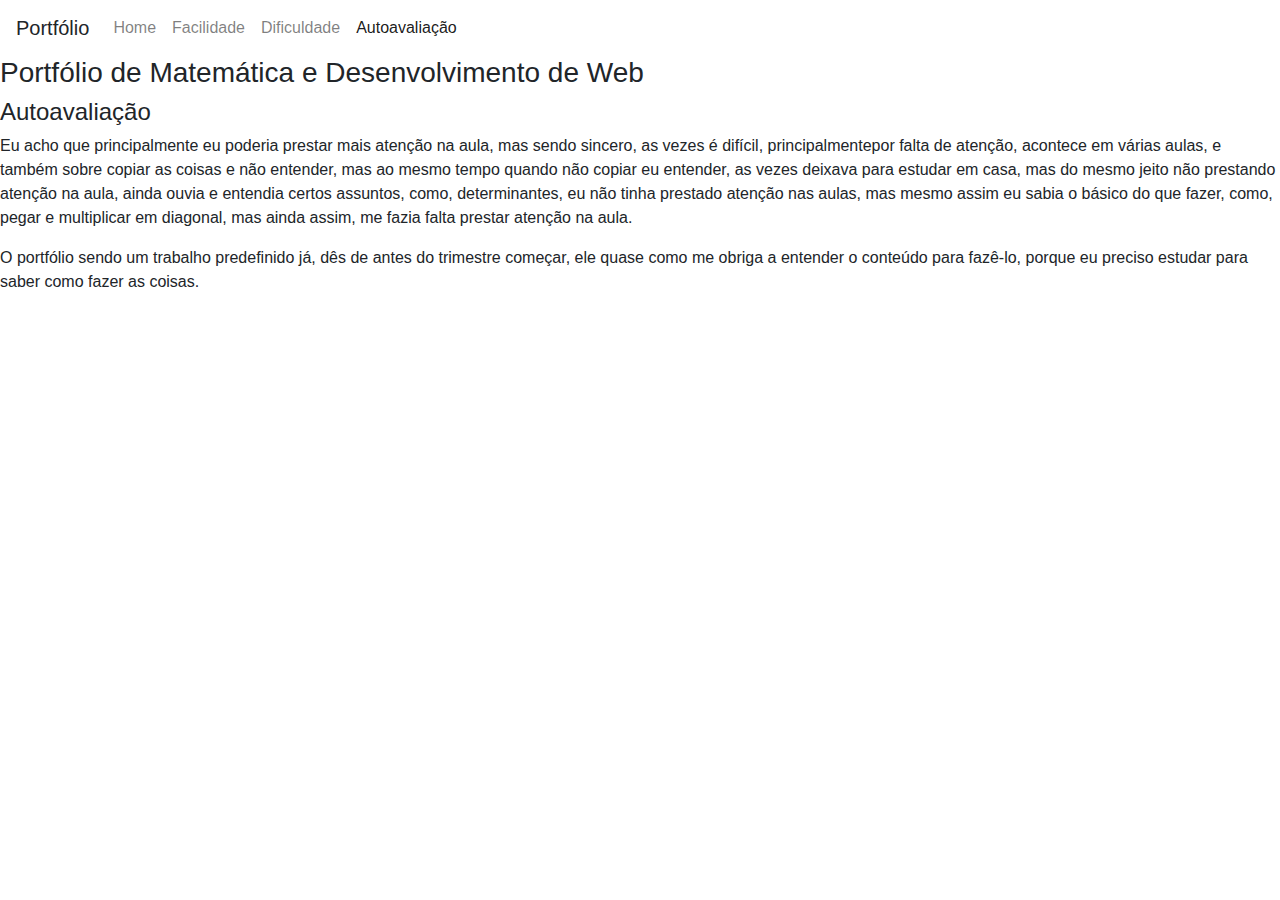
==== av.html @ 26d3a1cf "Add files via upload" ====
<!DOCTYPE html>
<html lang="pt-br">

<head>
    <meta charset="utf-8">
    <meta name="viewport" content="width=device-width, initial-scale=1">
    <link rel="stylesheet" href="https://maxcdn.bootstrapcdn.com/bootstrap/4.3.1/css/bootstrap.min.css">
    <script src="https://ajax.googleapis.com/ajax/libs/jquery/3.4.0/jquery.min.js"></script>
    <script src="https://cdnjs.cloudflare.com/ajax/libs/popper.js/1.14.7/umd/popper.min.js"></script>
    <script src="https://maxcdn.bootstrapcdn.com/bootstrap/4.3.1/js/bootstrap.min.js"></script>
    <meta http-equiv="X-UA-Compatible" content="IE=edge">
    <link rel="stylesheet" href="css/style.css">
    <link rel="preload" href="css/style.css" as="style">
    <link rel="preload" href="JS/menu.js" as="script">
    <link rel="stylesheet" href="css/style.css">
    <title>Portfólio</title>
</head>

<body background="img/background/background4.jpg">

    <div class="dav">
        <nav class="navbar navbar-expand-lg navbar-light">
            <a class="navbar-brand">Portfólio</a>
            <button class="navbar-toggler" type="button" data-toggle="collapse" data-target="#navbarNavAltMarkup"
                aria-controls="navbarNavAltMarkup" aria-expanded="false" aria-label="Toggle navigation">
                <span class="navbar-toggler-icon"></span>
            </button>
            <div class="collapse navbar-collapse" id="navbarNavAltMarkup">
                <div class="navbar-nav">
                    <a class="nav-item nav-link" href="index.html">Home</a>
                    <a class="nav-item nav-link" href="facil.html">Facilidade</a>
                    <a class="nav-item nav-link" href="dificil.html">Dificuldade</a>
                    <a class="nav-item nav-link active" href="av.html">Autoavaliação<span
                            class="sr-only">(current)</span></a>
                </div>
            </div>
        </nav>
    </div>

    <div class="titulo">

        <h3>Portfólio de Matemática e Desenvolvimento de Web</h3>

        <h4>

            Autoavaliação

        </h4>

    </div>

    <div class="div">

        <p class="margem">

            Eu acho que principalmente eu poderia prestar mais atenção na aula, mas sendo sincero, as vezes é difícil,
            principalmentepor falta de atenção, acontece em várias aulas, e também sobre copiar as coisas e não
            entender, mas ao mesmo tempo quando não copiar eu entender, as vezes deixava para estudar em casa, mas do
            mesmo jeito não prestando atenção na aula, ainda ouvia e entendia certos assuntos, como, determinantes, eu
            não tinha prestado atenção nas aulas, mas mesmo assim eu sabia o básico do que fazer, como, pegar e
            multiplicar em diagonal, mas ainda assim, me fazia falta prestar atenção na aula.

        </p>

        <p class="margem">

            O portfólio sendo um trabalho predefinido já, dês de antes do trimestre começar, ele quase como me obriga a
            entender o conteúdo para fazê-lo, porque eu preciso estudar para saber como fazer as coisas.

        </p>

    </div>

</body>

</html>
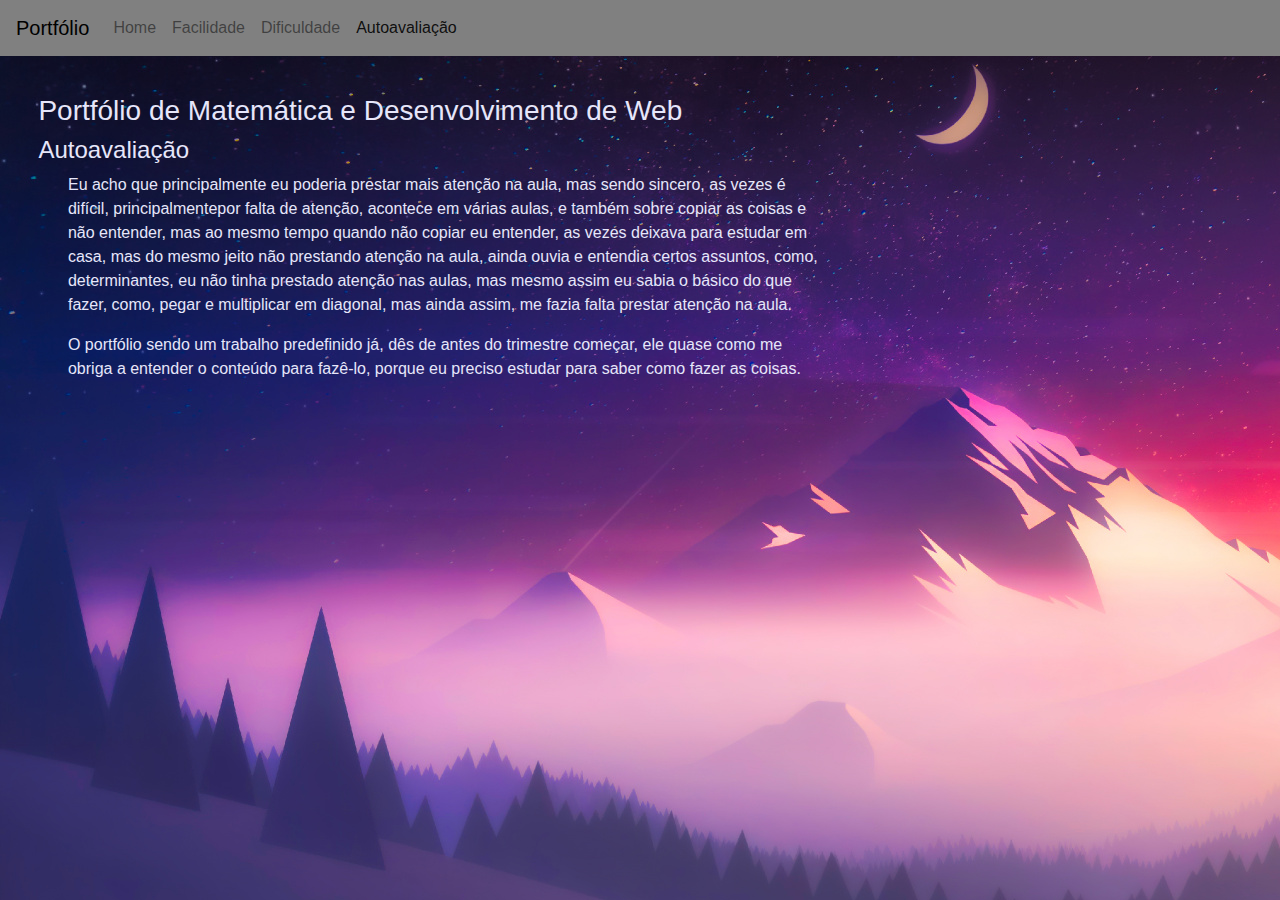
==== commit 4f039ff3: "Update av.html" ====
--- a/av.html
+++ b/av.html
@@ -9,14 +9,11 @@
     <script src="https://cdnjs.cloudflare.com/ajax/libs/popper.js/1.14.7/umd/popper.min.js"></script>
     <script src="https://maxcdn.bootstrapcdn.com/bootstrap/4.3.1/js/bootstrap.min.js"></script>
     <meta http-equiv="X-UA-Compatible" content="IE=edge">
-    <link rel="stylesheet" href="css/style.css">
-    <link rel="preload" href="css/style.css" as="style">
-    <link rel="preload" href="JS/menu.js" as="script">
-    <link rel="stylesheet" href="css/style.css">
+    <link rel="stylesheet" href="style.css">
     <title>Portfólio</title>
 </head>
 
-<body background="img/background/background4.jpg">
+<body background="background4.jpg">
 
     <div class="dav">
         <nav class="navbar navbar-expand-lg navbar-light">
@@ -73,4 +70,4 @@
 
 </body>
 
-</html>+</html>
--- a/style.css
+++ b/style.css
@@ -0,0 +1,51 @@
+.margem{
+
+    margin-left: 3%;
+    margin-right: 20%;
+    color: lavender;
+}
+.titulo{
+
+    margin-left: 3%;
+    margin-right: 5%;
+    margin-top: 3%;
+    color: lavender;
+}
+.tituloescuro{
+
+    margin-left: 1%;
+    margin-right: 5%;
+    margin-top: 3%;
+}
+.subtitulo{
+
+    margin-left: 2%;
+    margin-right: 5%;
+
+}
+.div{
+
+    margin-right: 20% ;
+    margin-left: 3% ;
+}
+body {
+    background-color: #eee;
+    background-repeat: no-repeat;
+    background-size: auto;
+    background-attachment: fixed;
+}
+.dav{
+    color: black;
+    background-color: rgb(128, 128, 128);
+}
+.content {
+    max-width: 800px;
+    width: 100%;
+    margin-right: 30%;
+    margin-top: 50px;
+    margin-left: 10%;
+    color: lavender;
+}
+ol{
+    color: lavender;
+}